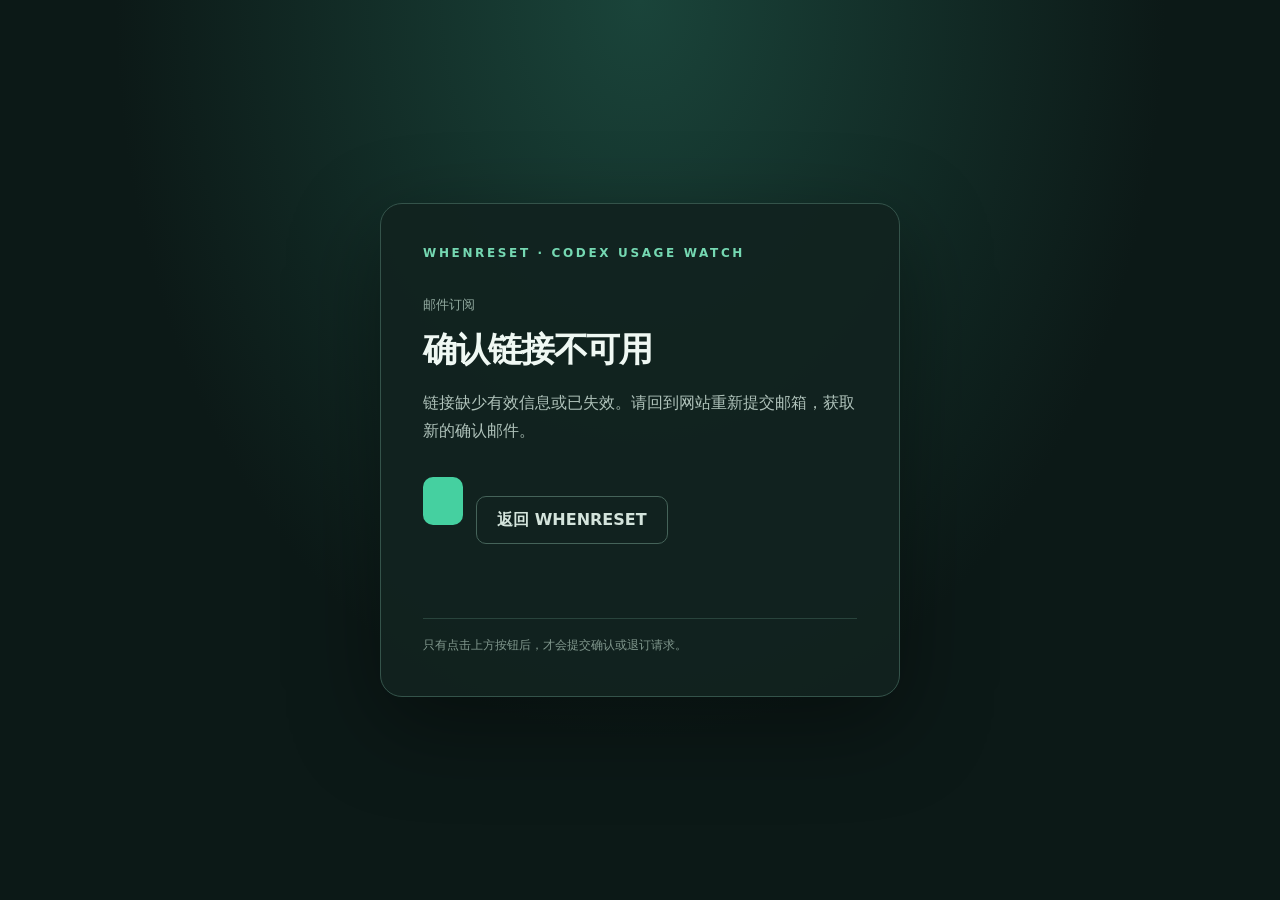
==== email-action.html @ ba143527 "Use Pages links for email actions" ====
<!doctype html>
<html lang="zh-CN">
<head>
  <meta charset="utf-8">
  <meta name="viewport" content="width=device-width, initial-scale=1">
  <meta name="theme-color" content="#0c1917">
  <title>邮件订阅确认 · WHENRESET</title>
  <script src="site-config.js"></script>
  <style>
    :root { color-scheme: dark; font-family: Inter, "Microsoft YaHei", system-ui, sans-serif; background: #0c1917; color: #eff8f3; }
    * { box-sizing: border-box; }
    body { min-height: 100vh; margin: 0; display: grid; place-items: center; padding: 24px; background: radial-gradient(ellipse at 50% 0%, #1a443a 0, #0c1917 58%); }
    main { width: min(100%, 520px); padding: clamp(26px, 6vw, 42px); border: 1px solid #34534a; border-radius: 22px; background: rgba(17, 35, 31, .94); box-shadow: 0 28px 90px #0006; }
    .brand { color: #75d8b2; font-size: 12px; font-weight: 750; letter-spacing: .22em; }
    .eyebrow { margin: 34px 0 10px; color: #91a99f; font-size: 13px; }
    h1 { margin: 0; font-size: clamp(25px, 6vw, 34px); letter-spacing: -.04em; }
    p { color: #afc2ba; line-height: 1.75; }
    button, .back { display: inline-flex; min-height: 48px; align-items: center; justify-content: center; margin-top: 16px; padding: 0 20px; border: 0; border-radius: 10px; background: #45d0a0; color: #092019; font: inherit; font-weight: 750; text-decoration: none; cursor: pointer; }
    button:disabled { cursor: wait; opacity: .7; }
    .back { margin-left: 8px; border: 1px solid #456359; background: transparent; color: #d4e4dc; }
    .notice { min-height: 26px; margin: 18px 0 0; color: #d3e4dc; font-size: 14px; }
    .foot { margin-top: 30px; padding-top: 18px; border-top: 1px solid #29443c; color: #81988e; font-size: 12px; }
    @media (max-width: 430px) { .back { margin-left: 0; } .actions { display: grid; gap: 2px; } }
  </style>
</head>
<body>
  <main>
    <div class="brand">WHENRESET <span aria-hidden="true">·</span> CODEX USAGE WATCH</div>
    <p class="eyebrow" id="eyebrow">邮件订阅</p>
    <h1 id="title">正在读取确认链接</h1>
    <p id="description">请稍候。</p>
    <div class="actions">
      <button id="action" type="button" hidden></button>
      <a class="back" href="./">返回 WHENRESET</a>
    </div>
    <p class="notice" id="notice" role="status" aria-live="polite"></p>
    <div class="foot">只有点击上方按钮后，才会提交确认或退订请求。</div>
  </main>
  <script>
    const apiBase = String(window.WHENRESET_EMAIL_API_BASE || '').replace(/\/$/, '');
    const params = new URLSearchParams(location.hash.slice(1));
    const verificationToken = params.get('verify') || '';
    const subscriberId = params.get('unsubscribe') || '';
    const unsubscribeToken = params.get('token') || '';
    history.replaceState(null, '', location.pathname + location.search);

    const title = document.querySelector('#title');
    const eyebrow = document.querySelector('#eyebrow');
    const description = document.querySelector('#description');
    const notice = document.querySelector('#notice');
    const button = document.querySelector('#action');
    const mode = verificationToken ? 'verify' : subscriberId && unsubscribeToken ? 'unsubscribe' : '';

    if (!apiBase || !mode) {
      title.textContent = '确认链接不可用';
      description.textContent = '链接缺少有效信息或已失效。请回到网站重新提交邮箱，获取新的确认邮件。';
    } else {
      eyebrow.textContent = mode === 'verify' ? '确认邮件订阅' : '管理邮件订阅';
      title.textContent = mode === 'verify' ? '确认订阅 WHENRESET' : '取消邮件订阅';
      description.textContent = mode === 'verify'
        ? '确认后，当 Tibo 的公开帖子明确预告或确认 Codex 使用额度重置时，我们会发送邮件提醒。'
        : '确认后，此邮箱将不再收到 WHENRESET 的重置提醒。';
      button.hidden = false;
      button.textContent = mode === 'verify' ? '确认订阅' : '确认取消订阅';
      button.addEventListener('click', async () => {
        button.disabled = true;
        button.textContent = '正在处理…';
        notice.textContent = '';
        try {
          const isVerify = mode === 'verify';
          const response = await fetch(`${apiBase}/api/${isVerify ? 'verify' : 'unsubscribe'}`, {
            method: 'POST',
            headers: { 'Content-Type': 'application/json', 'Accept': 'application/json' },
            body: JSON.stringify(isVerify
              ? { token: verificationToken }
              : { id: subscriberId, token: unsubscribeToken }),
            cache: 'no-store',
          });
          const result = await response.json();
          if (!response.ok || !result.ok) throw new Error(result.error || '请求未能完成。');
          title.textContent = isVerify ? '订阅已确认' : '已取消订阅';
          description.textContent = isVerify
            ? '设置完成。发现明确的 Codex 重置预告或到账确认时，我们会发送邮件提醒。'
            : '此邮箱将不再收到 WHENRESET 邮件。';
          button.hidden = true;
          notice.textContent = '';
        } catch (error) {
          notice.textContent = error instanceof Error ? error.message : '请求未能完成，请稍后重试。';
          button.disabled = false;
          button.textContent = mode === 'verify' ? '重试确认' : '重试退订';
        }
      });
    }
  </script>
</body>
</html>
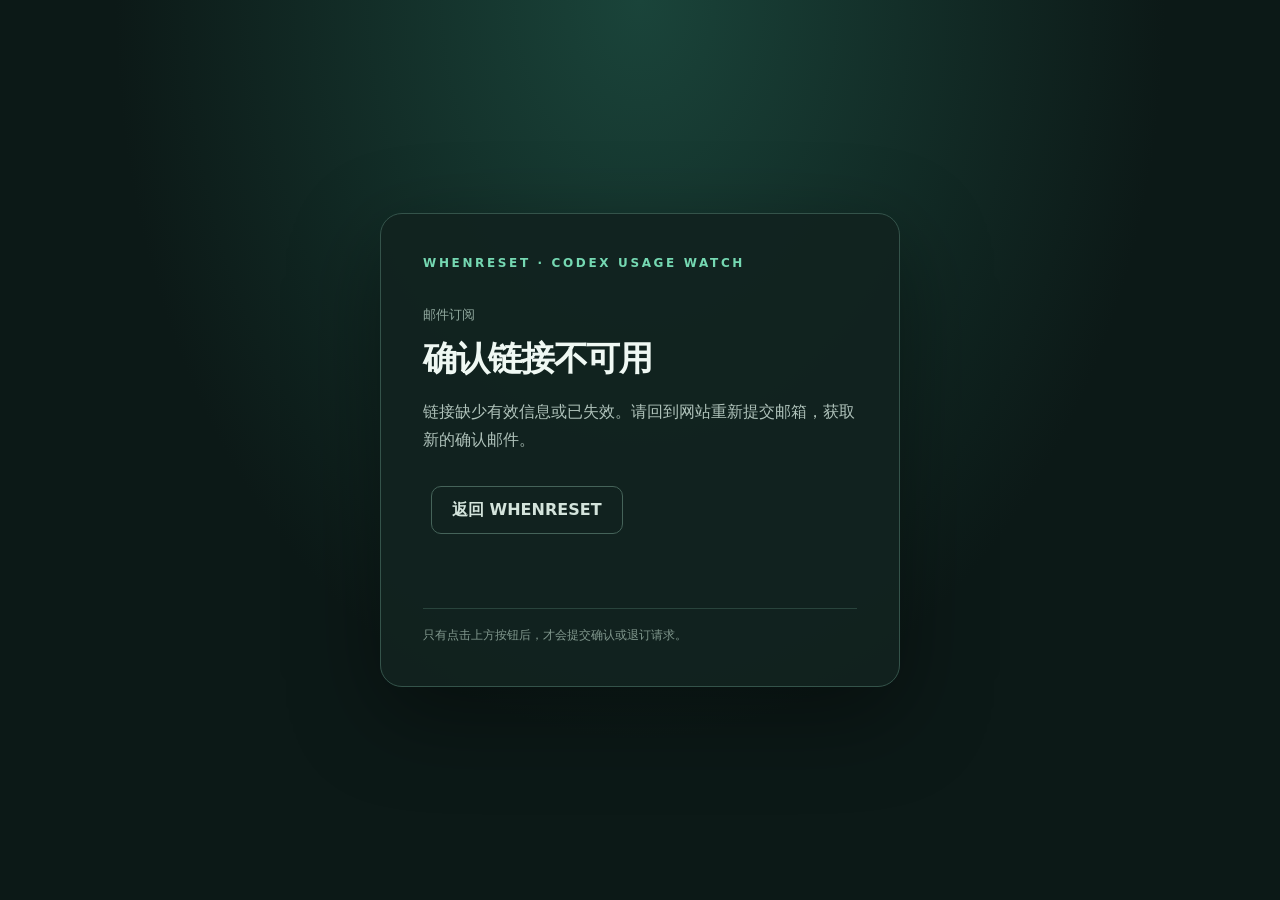
==== commit 97c9c546: "Hide completed email action button" ====
--- a/email-action.html
+++ b/email-action.html
@@ -9,6 +9,7 @@
   <style>
     :root { color-scheme: dark; font-family: Inter, "Microsoft YaHei", system-ui, sans-serif; background: #0c1917; color: #eff8f3; }
     * { box-sizing: border-box; }
+    [hidden] { display: none !important; }
     body { min-height: 100vh; margin: 0; display: grid; place-items: center; padding: 24px; background: radial-gradient(ellipse at 50% 0%, #1a443a 0, #0c1917 58%); }
     main { width: min(100%, 520px); padding: clamp(26px, 6vw, 42px); border: 1px solid #34534a; border-radius: 22px; background: rgba(17, 35, 31, .94); box-shadow: 0 28px 90px #0006; }
     .brand { color: #75d8b2; font-size: 12px; font-weight: 750; letter-spacing: .22em; }
